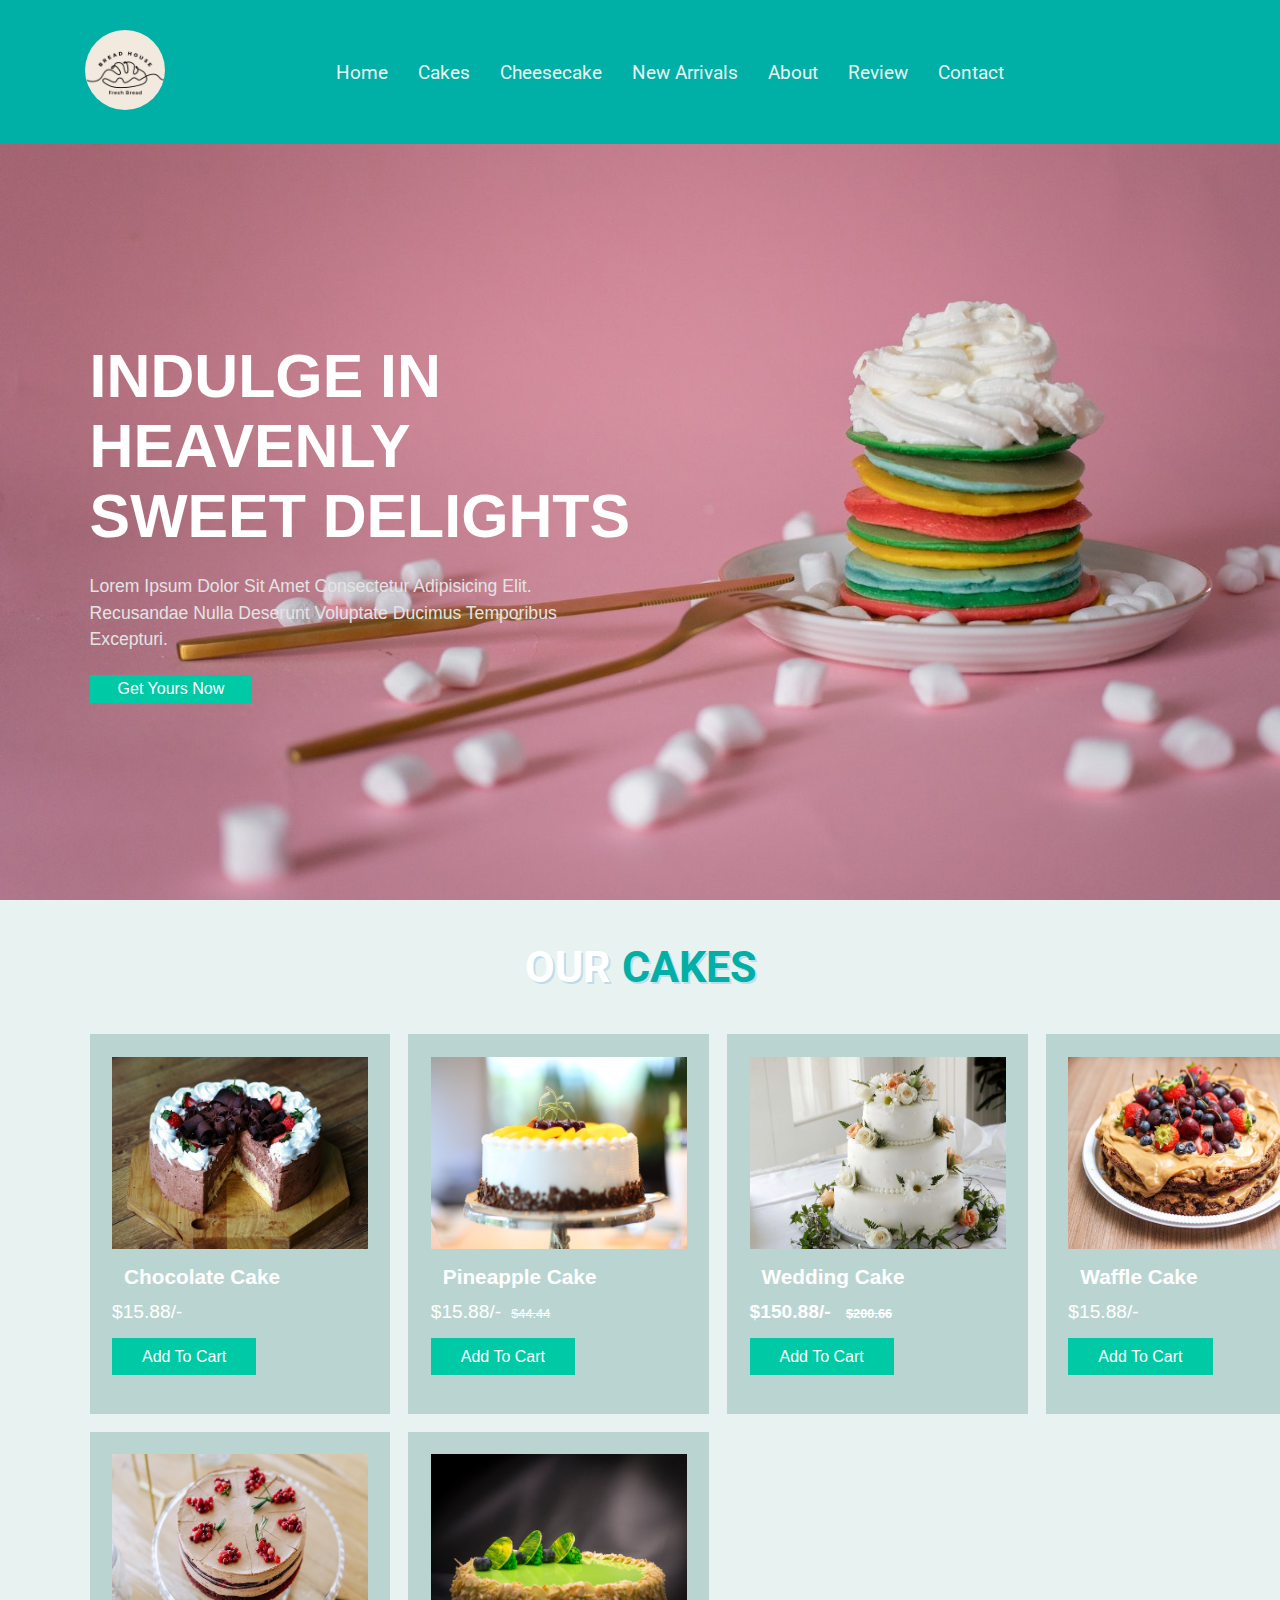
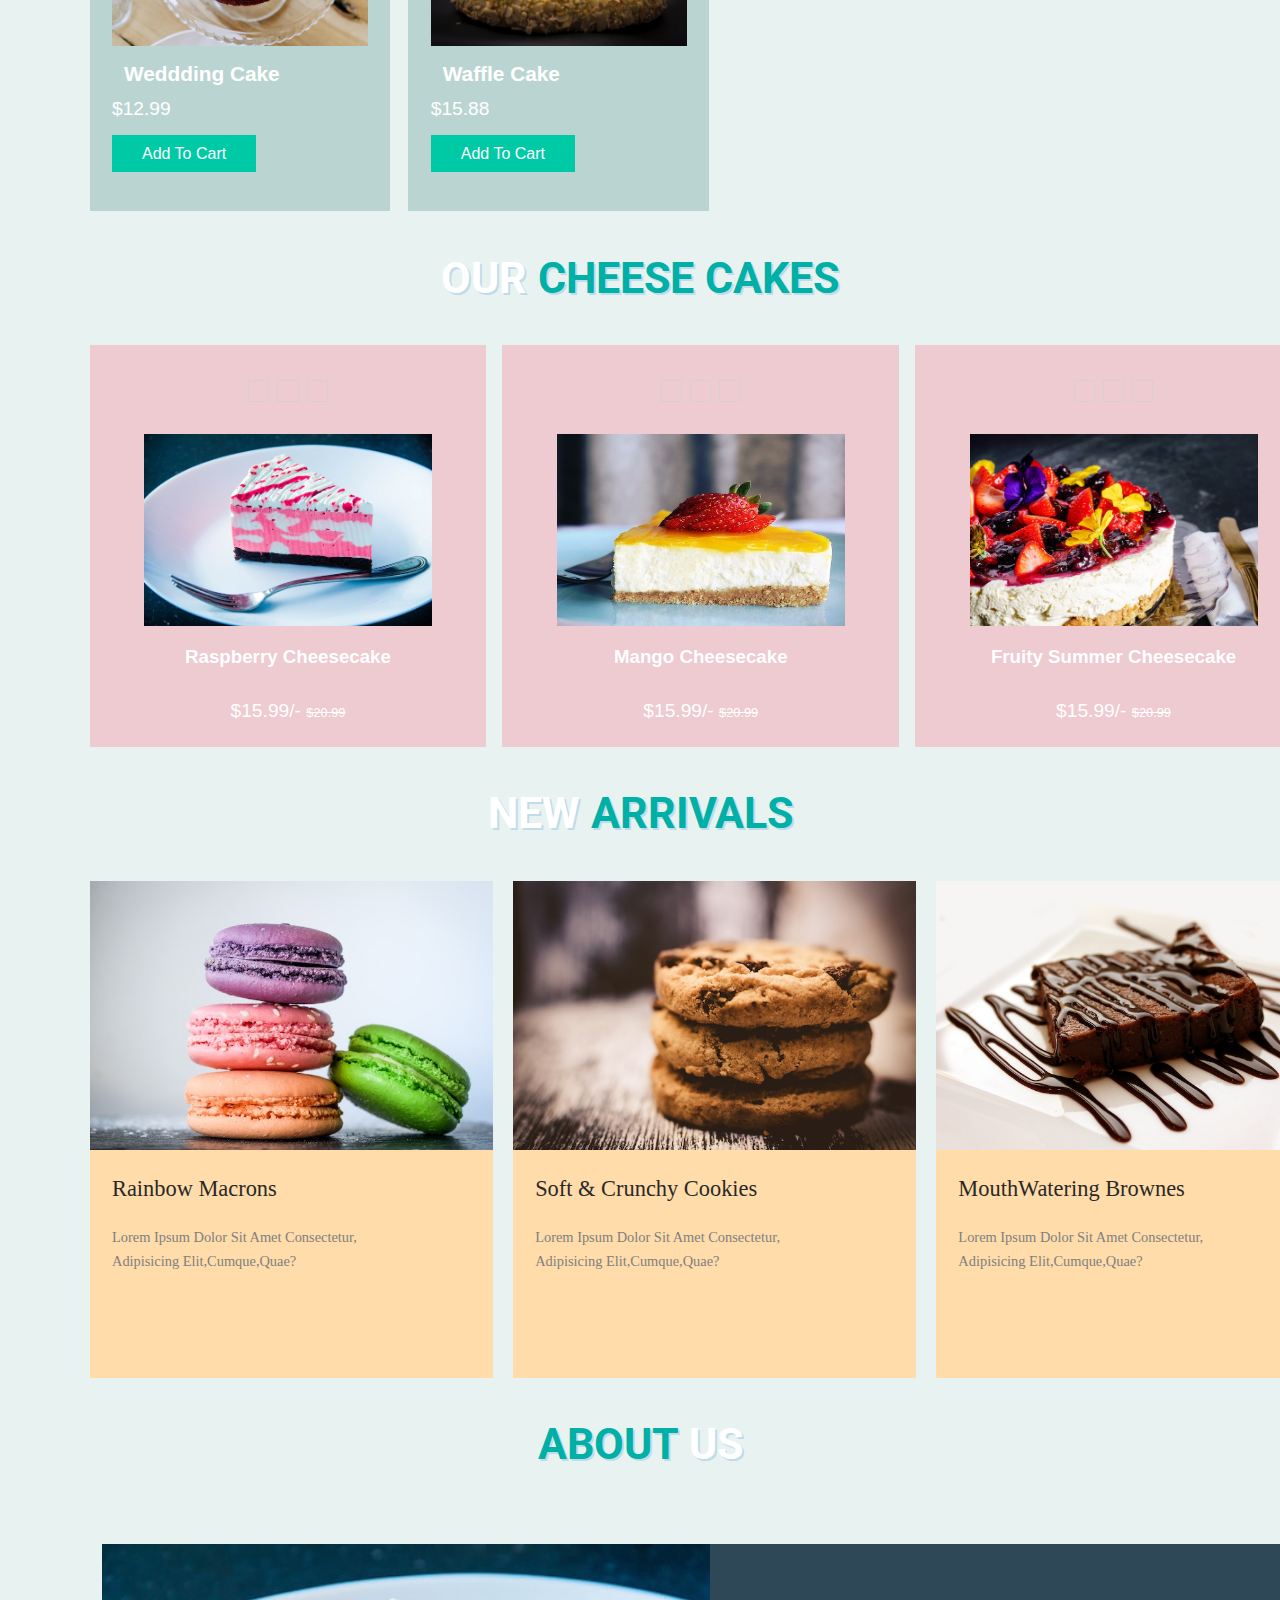
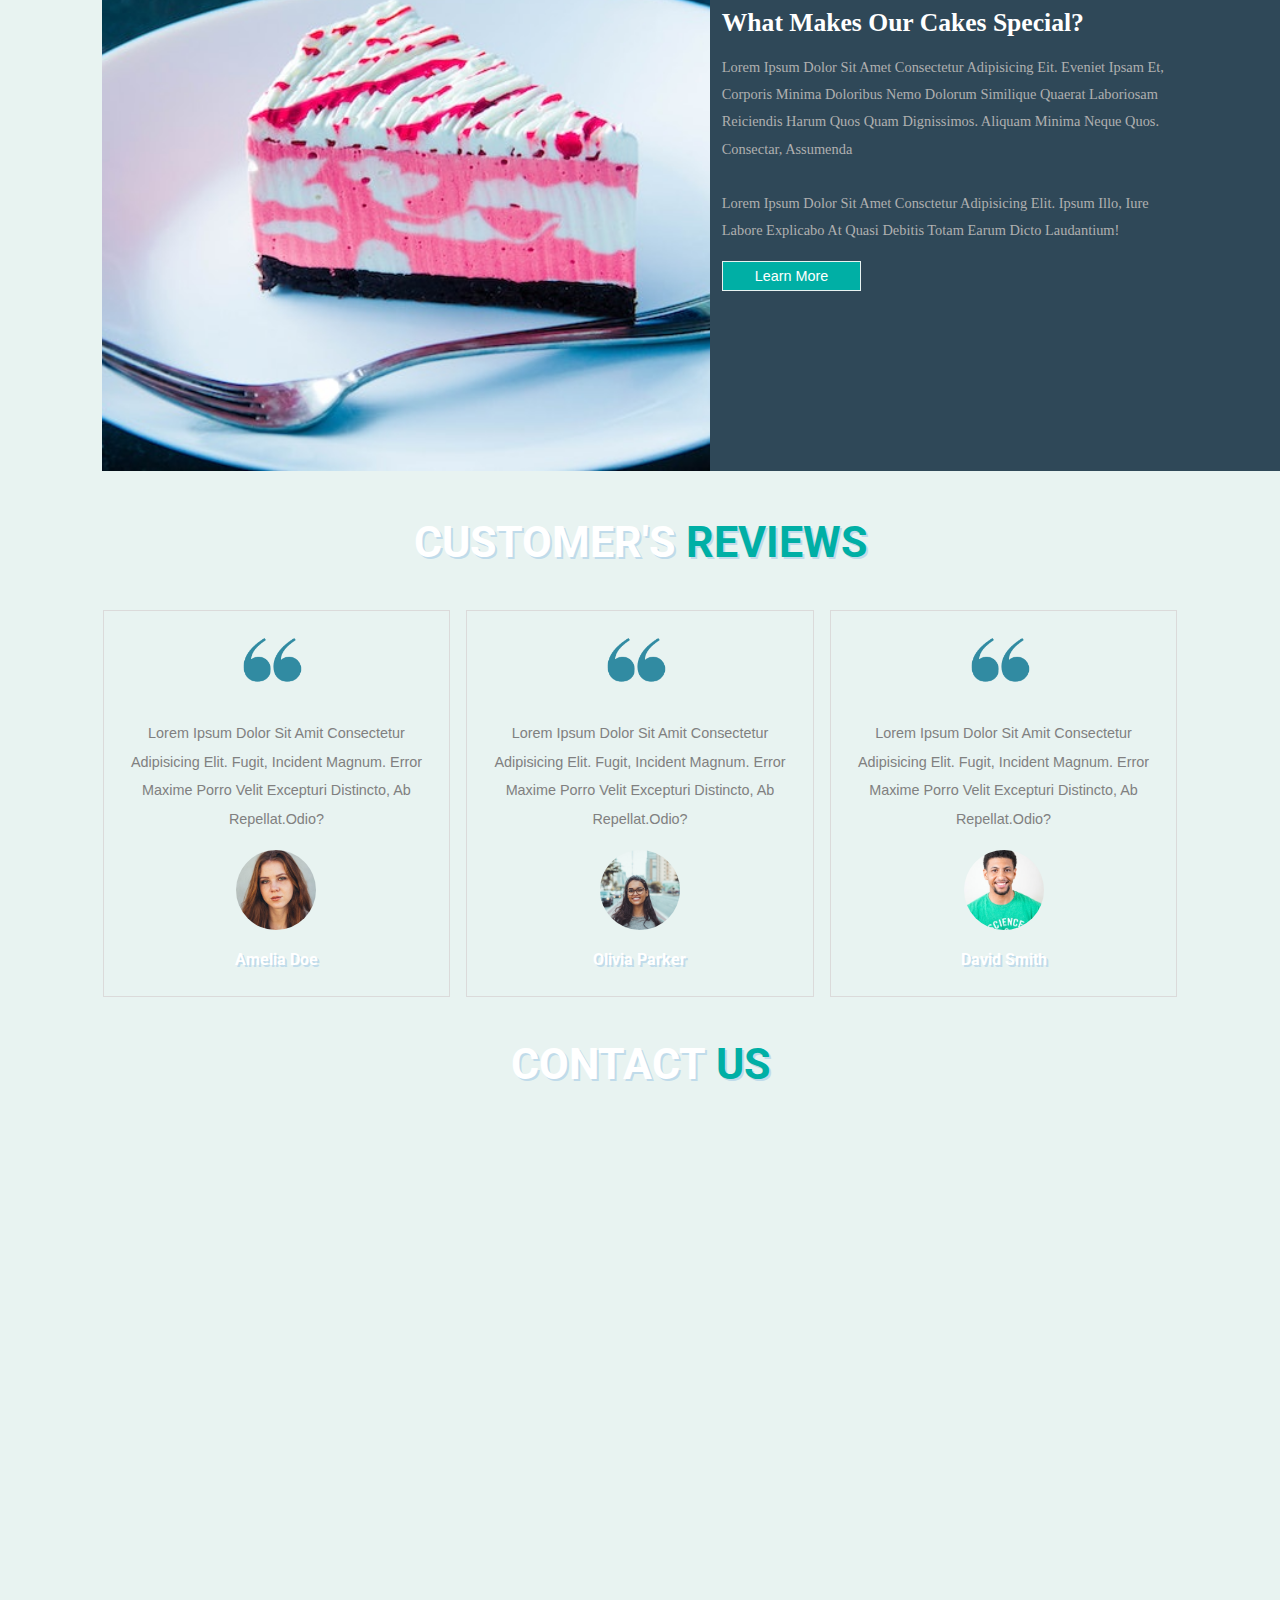
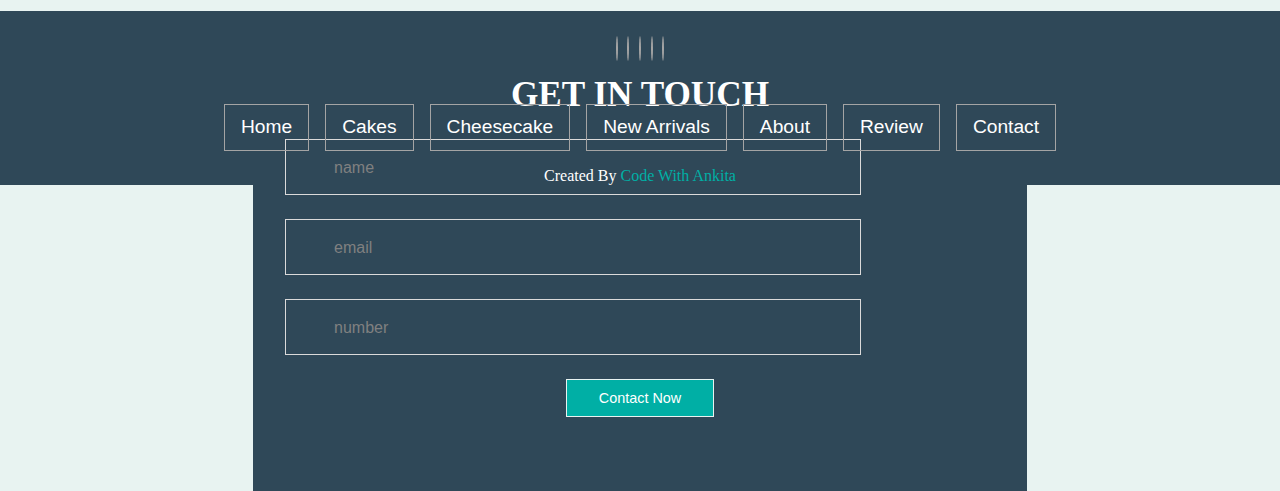
==== Project 06-BAKERY WEBSITE/index.html @ 755000b6 "added" ====
<!DOCTYPE html>
<html lang="en">
<head>
    <meta charset="UTF-8">
    <meta name="viewport" content="width=device-width, initial-scale=1.0">
    <title>Bakery Website</title>
    <link rel="stylesheet" href="./style.css">

    <!-- Font-Awesome -->
    <link rel="stylesheet" href="https://cdnjs.cloudflare.com/ajax/libs/font-awesome/6.5.1/css/all.min.css" integrity="sha512-DTOQO9RWCH3ppGqcWaEA1BIZOC6xxalwEsw9c2QQeAIftl+Vegovlnee1c9QX4TctnWMn13TZye+giMm8e2LwA==" crossorigin="anonymous" referrerpolicy="no-referrer" />
</head>
<body>
    <!-- Header -->
    <header class="header">
        <!-- NavBar -->
        <nav class="navbar">
            <a href="#" class="logo"><img src="./Images/logo.png" alt="brand-logo"></a>
             
            <ul class="navlist">
               <a href="#home"><li>Home</li></a>
               <a href="#cakes"><li>cakes</li></a>
               <a href="#cheesecake"><li>Cheesecake</li></a>
               <a href="#new-arrival"><li>New Arrivals</li></a>
               <a href="#about"><li>about</li></a>
               <a href="#review"><li>review</li></a>
               <a href="#contact"><li>Contact</li></a> 
            </ul>

            <div class="nav-icons">
               <div class="searchicon"><i class="fa-solid fa-magnifying-glass"></i></div>
               <div class="carticon"><i class="fa-solid fa-cart-plus"></i></div>
               <div class="menu"><i class="fa-solid fa-bars"></i></div>
            </div>
             
            <!--Search Form  -->

            <div class="searchinput">
                <input type="text" placeholder="Search here....">
                <label for="text" class="fa-solid fa-magnifying-glass"></label>
            </div>
             
            <!-- Cart items -->
            <div class="cart-items-container">
               <div class="cart-items">
                 <span class="fa-solid fa-xmark"></span>
                 <img src="./Images/cakes/cake1.jpg" alt="">
                 <div class="cake-details"> 
                   <h3>Lime Cake</h3>
                   <div class="price">$14.99/-</div>
                 </div>
                </div>
                 
                <div class="cart-items">
                    <img src="./Images/brownes.jpg" alt="">
                    <div class="cake-details"> 
                     <h3>Brownes</h3>
                     <div class="price">$10.99/-</div>
                    </div>
                    <span class="fa-solid fa-xmark"></span>
                </div>
                
                <div class="cart-items">
                    <img src="./Images/cookies.jpg" alt="">
                    <div class="cake-details"> 
                     <h3>Cookies</h3>
                     <div class="price">$80.99/-</div>
                    </div>
                    <span class="fa-solid fa-xmark"></span>
                </div>
                 
                <div class="cart-items">
                    <img src="./Images/cheesecakes/cheesecake2.jpg" alt="">
                    <div class="cake-details"> 
                     <h3>Cheese Cake</h3>
                     <div class="price">$20.99/-</div>
                    </div>
                    <span class="fa-solid fa-xmark"></span>
                </div>
                <button id="add-cart-btn">Order Now</button>
            </div>
        </nav>
    </header>
    
    <!-- Hero Section -->
    <section class="hero-section" id="home">
      <div class="home-page">
        <h3>INDULGE IN<br>HEAVENLY<br>SWEET DELIGHTS</h3>
        <p>Lorem Ipsum Dolor Sit Amet Consectetur adipisicing elit.<br> Recusandae Nulla Deserunt Voluptate Ducimus Temporibus<br> Excepturi.</p>
        <button class="homepage-btn">Get Yours Now</button>
      </div>
    </section>

     <!-- Cake Section -->
    <section class="cakes-page" id="cakes">
        <h1 class="title">OUR <span>CAKES</span></h1>

        <!-- item one -->
        <div class="first-cakes-row"> 
         <div class="cake-box">
           <img src="./Images/cakes/cake1.jpg" alt="" class="cake-images">
           <h3>Chocolate Cake</h3>
           <div class="price">$15.88/-</div>
           <a href="#" class="addcakebtn">Add To Cart</a>         
          </div>

         <!-- item two -->
         <div class="cake-box">
           <img src="./Images/cakes/cake2.jpg" alt="" class="cake-images">
           <h3>Pineapple Cake</h3>
           <div class="price">$15.88/-<span>$44.44</span></div>
           <a href="#" class="addcakebtn">Add To Cart</a>         
          </div>

         <!-- item three -->
         <div class="cake-box">
           <img src="./Images/cakes/cake3.jpg" alt="" class="cake-images">
           <h3>Wedding Cake</h3>
           <h4 class="price">$150.88/- <span>$200.66</span></h4>
           <a href="#" class="addcakebtn">Add To Cart</a>
         </div>
          
         <!-- item four -->
         <div class="cake-box">
            <img src="./Images/cakes/cake4.jpg" alt="" class="cake-images">
            <h3>Waffle Cake</h3>
            <div class="price">$15.88/-</div>
            <a href="#" class="addcakebtn">Add To Cart</a>
         </div>
        </div>
         
        <!-- item five -->
        <div class="second-cakes-row"> 
         <div class="cake-box">
            <img src="./Images/cakes/cake5.jpg" alt="" class="cake-images">
            <h3>weddding Cake</h3>
            <div class="price">$12.99</div>
            <a href="#" class="addcakebtn">Add To Cart</a>         
          </div>

         <!-- item six -->
         <div class="cake-box">
            <img src="./Images/cakes/cake6.jpg" alt="" class="cake-images">
            <h3>waffle Cake</h3>
            <div class="price">$15.88</div>
            <a href="#" class="addcakebtn">Add To Cart</a>         
          </div>
        </div>
      </section>

     <!-- Cheesecakes -->
     
     <section class="cheesecake-page" id="cheesecake"> 
      <h1 class="title">OUR <span>CHEESE CAKES</span></h1>
         
         <!-- item one -->
         <div class="cheesecake-card">
           
          <!-- item-one -->
          <div class="cake-card">

             <div class="cart-details">
               <div class="cart box"><i class="fa-solid fa-cart-shopping"></i></div>
               <div class="wishlist box"><i class="fa-solid fa-heart"></i></div>
               <div class="like box"><i class="fa-solid fa-eye"></i></div>
             </div>

            <img src="./Images/cheesecakes/cheesecake1.jpg" alt="" class="cheesecake-images">
            <h3>Raspberry Cheesecake</h3>
            <div class="rating"> 
              <i class="fa-solid fa-star"></i>
              <i class="fa-solid fa-star"></i>
              <i class="fa-solid fa-star"></i>
              <i class="fa-solid fa-star"></i>
              <i class="fa-solid fa-star"></i>
              <i class="fa-solid fa-star-half-stroke"></i>
            </div>
            <div class="price">$15.99/- <span>$20.99</span></div>        
          </div>
          
          <!-- item two -->
          <div class="cake-card">

            <div class="cart-details">
              <div class="cart box"><i class="fa-solid fa-cart-shopping"></i></div>
              <div class="wishlist box"><i class="fa-solid fa-heart"></i></div>
              <div class="like box"><i class="fa-solid fa-eye"></i></div>
            </div>

            <img src="./Images/cheesecakes/cheesecake2.jpg" alt="" class="cheesecake-images">
            <h3>Mango Cheesecake</h3>
            <div class="rating">
              <i class="fa-solid fa-star"></i>
              <i class="fa-solid fa-star"></i>
              <i class="fa-solid fa-star"></i>
              <i class="fa-solid fa-star"></i>
              <i class="fa-solid fa-star"></i>
              <i class="fa-solid fa-star-half-stroke"></i>
            </div>
            <div class="price">$15.99/- <span>$20.99</span></div>        
          </div>
             
          <!-- item three -->
          <div class="cake-card">
            
            <div class="cart-details">
              <div class="cart box"><i class="fa-solid fa-cart-shopping"></i></div>
              <div class="wishlist box"><i class="fa-solid fa-heart"></i></div>
              <div class="like box"><i class="fa-solid fa-eye"></i></div>
            </div>
           
            <img src="./Images/cheesecakes/cheesecake4.jpg" alt="" class="cheesecake-images">
            <h3>Fruity Summer Cheesecake</h3>
            <div class="rating">
              <i class="fa-solid fa-star"></i>
              <i class="fa-solid fa-star"></i>
              <i class="fa-solid fa-star"></i>
              <i class="fa-solid fa-star"></i>
              <i class="fa-solid fa-star"></i> 
              <i class="fa-solid fa-star-half-stroke"></i>
            </div>
            <div class="price">$15.99/- <span>$20.99</span></div>        
          </div>
         </div>
     </section>

      <!-- New Arrivals -->
     
      <section class="new-arrival" id="new-arrival"> 
        <h1 class="title">NEW<span> ARRIVALS</span></h1>
                 
           <!-- item one -->
           <div class="arrival-card">
               
            <!-- item-one -->
            <div class="newcake-card">
              <img src="./Images/macroons.jpg" alt="" class="">
              <h3>Rainbow Macrons</h3>
              <p>Lorem Ipsum Dolor Sit Amet Consectetur,<br>Adipisicing Elit,Cumque,Quae?</p>
              <button class="hide">Explore</button>          
            </div>
            
            <!-- item two -->
            <div class="newcake-card">
              <img src="./Images/cookies.jpg" alt="" class="">
              <h3>Soft & Crunchy Cookies</h3>
              <p>Lorem Ipsum Dolor Sit Amet Consectetur,<br>Adipisicing Elit,Cumque,Quae?</p> 
              <button class="hide">Explore</button>      
            </div>

            <!-- item three -->
            <div class="newcake-card">
              <img src="./Images/brownes.jpg" alt="" class="">
              <h3>MouthWatering Brownes</h3>
              <p>Lorem Ipsum Dolor Sit Amet Consectetur,<br>Adipisicing Elit,Cumque,Quae?</p> 
              <button class="hide">Explore</button>         
            </div>
           </div>
       </section>
     
      <!-- About -->
      <section class="aboutus" id="about">
         <h1 class="title"><span>ABOUT</span> US</h1>
         <div class="about-box">
          <div class="left-card"><img src="./Images/cheesecakes/cheesecake1.jpg" alt=""></div>
          <div class="right-card">
          <h3>What Makes Our Cakes Special?</h3>
          <p>Lorem Ipsum Dolor Sit Amet Consectetur Adipisicing Eit. Eveniet Ipsam Et,<br>Corporis Minima Doloribus Nemo Dolorum Similique Quaerat Laboriosam<br>Reiciendis Harum Quos Quam Dignissimos. Aliquam Minima Neque Quos.<br>Consectar, Assumenda<br><br>
          lorem Ipsum Dolor Sit Amet Consctetur Adipisicing Elit. Ipsum Illo, Iure<br> Labore Explicabo At Quasi Debitis Totam Earum Dicto Laudantium!</p>
          <button>Learn More</button>
         </div>
         </div>
      </section>
      
      <!--Review -->
      <section class="review" id="review">
        <h1 class="title">CUSTOMER'S<span> REVIEWS</span></h1>

        <div class="reviewcards"> 
         <div class="reviews-box">
           <div>
            <img src="./Images/quote.png" alt="" class="logo">
           </div>
           <p>Lorem Ipsum Dolor Sit Amit Consectetur<br>Adipisicing Elit. Fugit, Incident Magnum. Error <br>Maxime Porro Velit Excepturi Distincto, Ab<br>Repellat.Odio?</p>
           <div>
            <img src="./Images/woman1.jpg" alt="" class="customer-image">
           </div>
           <h3 class= "title-name">Amelia Doe</h3>
           <div class="reviews">
              <i class="fa-solid fa-star"></i>
              <i class="fa-solid fa-star"></i>
              <i class="fa-solid fa-star"></i>
              <i class="fa-solid fa-star"></i>
              <i class="fa-solid fa-star"></i> 
              <i class="fa-solid fa-star-half-stroke"></i>
           </div>
         </div>

         <div class="reviews-box">
          <div>
           <img src="./Images/quote.png" alt="" class="logo">
          </div>
          <p>Lorem Ipsum Dolor Sit Amit Consectetur<br>Adipisicing Elit. Fugit, Incident Magnum. Error <br>Maxime Porro Velit Excepturi Distincto, Ab<br>Repellat.Odio?</p>
          <div>
           <img src="./Images/woman2.jpg" alt="" class="customer-image">
          </div>
          <h3 class= "title-name">Olivia Parker</h3>
          <div class="reviews">
             <i class="fa-solid fa-star"></i>
             <i class="fa-solid fa-star"></i>
             <i class="fa-solid fa-star"></i>
             <i class="fa-solid fa-star"></i>
             <i class="fa-solid fa-star"></i> 
             <i class="fa-solid fa-star-half-stroke"></i>
          </div>
        </div>

        <div class="reviews-box">
          <div>
           <img src="./Images/quote.png" alt="" class="logo">
          </div>
          <p>Lorem Ipsum Dolor Sit Amit Consectetur<br>Adipisicing Elit. Fugit, Incident Magnum. Error <br>Maxime Porro Velit Excepturi Distincto, Ab<br>Repellat.Odio?</p>
          <div>
           <img src="./Images/man.jpg" alt="" class="customer-image">
          </div>
          <h3 class= "title-name">David Smith</h3>
          <div class="reviews">
             <i class="fa-solid fa-star"></i>
             <i class="fa-solid fa-star"></i>
             <i class="fa-solid fa-star"></i>
             <i class="fa-solid fa-star"></i>
             <i class="fa-solid fa-star"></i> 
             <i class="fa-solid fa-star-half-stroke"></i>
          </div>
         </div>
        </div>
      </section>
        
      <!-- Contact -->
      <section class="contact-us" id="contact">
        <h1 class="title">CONTACT<span> US</span></h1>
        <div class="contact-details">
          <iframe src="https://www.google.com/maps/embed?pb=!1m18!1m12!1m3!1d2484.13297727474!2d-0.14872680000002497!3d51.4924272!2m3!1f0!2f0!3f0!3m2!1i1024!2i768!4f13.1!3m3!1m2!1s0x48760518ea521aaf%3A0xec75236f8302e079!2sVictoria%20Station%2C%20London%20SW1W%209RH%2C%20UK!5e0!3m2!1sen!2sin!4v1711556331061!5m2!1sen!2sin" loading="lazy" referrerpolicy="no-referrer-when-downgrade"></iframe>
           <form action="">
            <h2>GET IN TOUCH</h2>
            <div class="input-box">
              <span class="fa-regular fa-id-badge"></span>
              <input type="text" placeholder="name" class="name">
            </div>
             
            <div class="input-box">
              <span class="fa-solid fa-envelope"></span>
              <input type="email" placeholder="email" class="email">            
            </div>

            <div class="input-box">
              <span class="fa-solid fa-phone-flip"></span>
              <input type="number" placeholder="number" class="number">
            </div>
            <button class="form-btn">Contact Now</button>
           </form>   
           
        </div>
      </section>

       <!-- FOOTER -->
        <footer class="footer">
           <div class="icon-list">
            <a href="#" class="fa-brands fa-facebook-f"></a>
            <a href="#" class="fa-brands fa-twitter"></a>
            <a href="#" class="fa-brands fa-instagram"></a>
            <a href="#" class="fa-brands fa-linkedin"></a>
            <a href="#" class="fa-brands fa-pinterest"></a>
           </div>

           <div class="footer-list">
              <a href="#">Home</a>
              <a href="#">Cakes</a>
              <a href="#">Cheesecake</a>
              <a href="#">New Arrivals</a>
              <a href="#">About</a>
              <a href="#">Review</a>
              <a href="#">Contact</a>
           </div>
           <div class="credits">
             <p>created by <span>  code with ankita</span></p>
           </div>
          </footer>
      
    <script src="./script.js"></script>
</body>
</html>
---- Project 06-BAKERY WEBSITE/style.css ----
@import url('https://fonts.googleapis.com/css2?family=Inter&family=Noto+Sans:ital,wght@0,100..900;1,100..900&family=Nunito&family=PT+Serif:wght@700&family=Roboto:ital,wght@0,100;0,300;0,400;0,500;0,700;0,900;1,100;1,300;1,400;1,500;1,700;1,900&display=swap');

:root{ 
   --main-bg-color:#e8f3f1;
   --nav-color:#00afa5;
   --secondary-color:#00c9a5; 
   --black:#2f4858;
   --primary-text-color:#ffffff;
   --card-color:#c0dbea;
}

*{ 
    margin: 0;
    padding: 0;
    box-sizing:border-box;
    text-transform: capitalize;
    transition:all .5s ease;
}

body{ 
    /* height:100vh;
    width:100%; */
    overflow-x:hidden;
    background-color: var(--main-bg-color);
}

.header{ 
    position: fixed;
    top:0;
    right:0;
    left:0;
    width:100%;
    background-color:var(--nav-color);
}

.navbar{ 
    display: flex;
    justify-content:space-around;
    align-items:center;
    height:16vh;
}

.navbar a img{ 
    height:5rem;
    border-radius:50%;
}

.navlist{
    display: flex;
    gap:30px;
    font-family: "Roboto", sans-serif;
    font-weight:400;
    font-style: normal;
    font-size:1.2em;
}

.navlist a li{ 
    list-style-type:none;
    color:var(--main-bg-color);
}

.navlist a{ 
    text-decoration: none;
    border:none;
    outline: none;
}

.navlist a li:hover{ 
    color:var(--black);
    border-top: 0.1rem solid var(--black);
    border-bottom: 0.1rem solid var(--black);
}

.header .nav-icons{ 
    display:flex;
    gap:20px;
}

.header .nav-icons div{ 
    font-size:22px;
    color:var(--primary-text-color);
}

.header .nav-icons div:hover{ 
    color:var(--black);
    cursor: pointer;
}

.header .nav-icons .menu{ 
    display:none;
}  

.header .searchinput{ 
    position:absolute;
    top:10rem;
    right:-100%;
    display:flex;
    align-items:center;
    width:22rem;  
    height:2rem;
}

.header .searchinput.active {
    right:8.5%; 
}

.header .searchinput  input{ 
    width:100%;
    height:100%;
    border:none;
    outline:none;
    /* padding:1.5rem; */
    padding:23px 30px;
    border-radius:2rem;
    background-color:var(--primary-text-color);
}

::placeholder{ 
    color:#000000;
    font-size:1rem;
    font-weight: 400;
}

.header .searchinput  label{ 
   position:relative; 
   right:25px;
   font-size:18px;
}

.header .searchinput  label:hover{ 
   color:var(--nav-color);
}

/* Cart Items */

.header .cart-items-container{ 
   position:absolute;
   top:100%;
   right:-100%;
   background-color:var(--primary-text-color);  
   width:22rem;
   height:85vh;
   padding:.8rem;
}

.header .cart-items-container.show{ 
    right:0%;
}

.header .cart-items{
    display: flex;
    gap:15px;
    margin:1rem 0;
    align-items: center;
    position: relative;
}

.header .cart-items img{ 
    width:70px;
    height:68px;
}

.header .cart-items .cake-details{ 
   font-size:1rem; 
   font-family: "Roboto", sans-serif;
   font-weight:300;
   font-style: normal;
   color: var(--black);
}

.header .cart-items .cake-details .price{ 
    color:var(--secondary-color);
    font-weight:500; 
}

.header .cart-items-container .cart-items span{
    position: absolute;
    top:12%;
    right:4%;
    font-size:1.3rem;
    color:var(--black);
}

.header .cart-items-container .cart-items span:hover{ 
    color:#ff0000;
    cursor:pointer;
}

.header .cart-items-container button{ 
    padding:8px 7.7rem;
    font-size:1rem;
    color:var(--primary-text-color);
    background-color: var(--secondary-color);
    border:none;
    margin-top:20px;
}

.header .cart-items-container button:hover{ 
    background-color:var(--black);
    color:var(--secondary-color);
    border:1px solid var(--secondary-color);
    cursor: pointer;
    letter-spacing:0.2em;
    padding:8px 6.7rem;
}

.title{ 
    font-size: 2.7em;
    font-family: "Roboto", sans-serif;
    font-weight:bolder;
    font-style: normal;
    color: var(--primary-text-color);
    text-shadow: 2px 2px 0 var(--card-color);  
    text-align: center;
    padding:2.6rem 0;   
}

/* Hero Section*/

.hero-section{ 
    display: flex;
    align-items: center;
    margin-top: 16vh;
    min-height:84vh;
    background-image: url(./Images/background3.jpg);
    background-size: cover;
    background-repeat: no-repeat;
    background-position:right;
}

.hero-section .home-page{ 
    padding:0 7%;
}

.hero-section .home-page h3{ 
    font-family:Verdana, Geneva, Tahoma, sans-serif;
    color:var(--primary-text-color);
    font-size:3.8em;
}

.hero-section .home-page p{ 
    font-family:Verdana, Geneva, Tahoma, sans-serif;
    font-weight: lighter;
    color:#e4e3e3;
    font-size:1.1em;
    line-height:1.5em;
    padding:1.4rem 0;
}

.hero-section .homepage-btn{ 
   padding:5px 28px;
   border:none;
   outline:none;
   background-color:var(--secondary-color);
   color:var(--primary-text-color);
   font-size:1em;
}

.hero-section .homepage-btn:hover{ 
    background-color:var(--main-bg-color);
    color:var(--secondary-color);
    border:1px solid var(--secondary-color);
    cursor: pointer;
    letter-spacing:0.2em;
} 

/* Cakes Page */

.cakes-page span{ 
    color:var(--nav-color);
    -webkit-text-stroke-color:var(--nav-color);
}

.cakes-page .first-cakes-row{ 
    display: flex;
    gap:18px;
    padding:0 7%;
}

.cakes-page .first-cakes-row .cake-box{ 
    background-color:#bad5d1;
    font-family:"Poppins", sans-serif;
    font-weight:400;
    font-style: normal;
    color: var(--primary-text-color);
    padding:1.4rem 1.4rem 3rem 1.4rem;
    transform-origin:top center;
} 

.cakes-page .first-cakes-row .cake-box:hover{ 
    background-color: var(--black);
    transform:scaleY(1.1);
}

.cakes-page .first-cakes-row .cake-box:hover *:not(a) { 
    color: var(--secondary-color);
}

.cakes-page .second-cakes-row .cake-box:hover *:not(a) { 
    color: var(--secondary-color);
}

.cakes-page .first-cakes-row .cake-box img{ 
    width: 16rem;
    height:12rem;
}

.first-cakes-row .cake-box h3{ 
    margin: 12px;
    font-size:1.3rem;
    color: var(--primary-text-color);
    font-family: Verdana, Geneva, Tahoma, sans-serif;
}

.first-cakes-row .cake-box a{ 
  text-decoration: none;
}

.second-cakes-row .cake-box a{ 
    text-decoration: none;
}
  
.cakes-page .first-cakes-row .cake-box .price span{ 
    font-size:0.8rem;
    text-decoration: line-through;
    color:var(--primary-text-color);
    margin-left:10px;
} 

.second-cakes-row .cake-box h3{ 
    margin: 12px;
    font-size:1.3rem;
    color: var(--primary-text-color);
    font-family: Verdana, Geneva, Tahoma, sans-serif;
}

.price{ 
    font-size:1.2rem;
    color: var(--primary-text-color);
    padding-bottom:25px;
}

.addcakebtn{ 
    margin-top:15px;
    font-size:1rem;
    color:var(--primary-text-color);
    background-color: var(--secondary-color);
    border:none;
    padding:10px 30px;
} 

.addcakebtn:hover{ 
    cursor: pointer;
    background-color:var(--main-bg-color);
    color:var(--secondary-color);
    letter-spacing:0.1em;
}

.cakes-page .second-cakes-row{ 
    display: flex;
    gap:18px;
    padding:0 7%;
}

.cakes-page .second-cakes-row .cake-box { 
    margin-top:18px;
    background-color:#bad5d1;
    font-family:"Poppins", sans-serif;
    font-weight:400;
    font-style: normal;
    color: var(--primary-text-color);
    padding:1.4rem 1.4rem 3rem 1.4rem;
    transform-origin:top center;
}

.cakes-page .second-cakes-row .cake-box:hover{ 
    background-color: var(--black);
    transform:scaleY(1.1);
}

.cakes-page .second-cakes-row .cake-box img{ 
    width: 16rem;
    height:12rem;
}

/* Cheesecake Page */

.cheesecake-page{ 
    text-align:center;
    font-family: Verdana, Geneva, Tahoma, sans-serif;
    padding:0 7%;
}

.cheesecake-page span{ 
    color:var(--nav-color);
    -webkit-text-stroke-color:var(--nav-color);
}

.cheesecake-card{ 
    display: flex;
    gap:1rem;
}

.cheesecake-card 
.cake-card{ 
    background-color:#eecad1;
    padding:0.2rem 3.4rem 0;
}

.cheesecake-card 
.cake-card:hover{ 
   box-shadow:0 0 5px 2px #d0cfcf;
   cursor: pointer;
}

.cheesecake-card 
.cake-card .cart-details{ 
   display: flex;
   justify-content:center;
   gap:0.5rem;
   padding:2rem;
}

.cheesecake-card 
.cake-card .cart-details i{ 
   font-size:1.2rem;
   color:var(--primary-text-color);
}

.cheesecake-card 
.cake-card .cart-details .box{ 
    border: 1px solid #d8cfcf;
    padding: 0.6rem;
}

.cheesecake-card 
.cake-card .cart-details .box:hover{ 
    background-color:var(--nav-color);
    border:0 0 10px rgba(0, 0, 0, 0.5);
    box-shadow: 0 0 5px 1px var(--black);
    cursor: pointer;
}

.cheesecake-card 
.cake-card img{ 
   width:18rem;
   height:12rem;
}

.cheesecake-card 
.cake-card h3{ 
    color:var(--primary-text-color);
    padding:1rem;
}
 
.cheesecake-card 
.cake-card .rating{ 
   color:var(--secondary-color);
   padding-bottom:1rem;
}

.cheesecake-card 
.cake-card .price span{ 
   font-size:0.8rem;
   color:#ffffff;  
   text-decoration: line-through;
}

/* New Arrivals */

.new-arrival{ 
    width: 100%;
}

.new-arrival span{ 
    color:var(--nav-color);
    -webkit-text-stroke-color:var(--nav-color);
}

.new-arrival .arrival-card{ 
    display: flex;
    padding:0 7%;
    gap:20px;
}

.new-arrival .arrival-card img{ 
    width:25.2rem;
    object-fit: contain;
}

.new-arrival .arrival-card .newcake-card{ 
    background-color:#ffdca9;
    padding:0 0 4rem 0;
}

.new-arrival .arrival-card .newcake-card h3{ 
   margin: 1.4rem;
   font-size: 1.4rem;
   font-weight: 100;
   color: #292828;
}

.new-arrival .arrival-card .newcake-card p{ 
    margin: 1.4rem;
    font-size:0.9rem;
    font-weight: 100;
    color: #808080;
    line-height:1.5rem;
}

.new-arrival .arrival-card .newcake-card:hover p{ 
   color: var(--black);
}

.new-arrival .arrival-card .newcake-card button{ 
   transform: scale(0);
}

.new-arrival .arrival-card .newcake-card:hover button{ 
    transform: scale(1);
    margin:0 1.5rem;
    font-size:0.9rem;
    font-weight: 100;
    padding:0.2rem 2rem;
    background-color:var(--nav-color);
    color:var(--primary-text-color);
    border:1px solid var(--main-bg-color);
}

/* About Us */

.aboutus{ 
    width: 100%;
}

.aboutus span{ 
    color:var(--nav-color);
    -webkit-text-stroke-color:var(--nav-color);
}

.about-box{ 
    margin-top:2rem;
    display:flex; 
    margin-left:8%;
}

.left-card img{ 
   width:100%;
   object-fit: cover;
   height:58.6vh;
}

.right-card{ 
   background-color: var(--black);
   height:58.6vh;
   width:82vh;
   padding-left:1%;
}

.right-card h3{ 
    color:var(--primary-text-color);
    padding-top:4rem;
    font-size:1.6rem;
}

.right-card p{ 
    color:#b0b0b0;
    padding-top:1rem;
    font-size:0.9rem;
    line-height:1.7rem;
}

.right-card button{ 
    margin-top:1rem;
    font-size:0.9rem;
    padding:0.4rem 2rem;
    background-color:var(--nav-color);
    color:var(--primary-text-color);
    border:1px solid var(--main-bg-color);
}

.right-card button:hover{ 
    letter-spacing:0.2rem;
}

/* Review */

.review{ 
    /* width: 100%; */
    font-family: Verdana, Geneva, Tahoma, sans-serif;
}

.review span{ 
    color:var(--nav-color);
    -webkit-text-stroke-color:var(--nav-color);
}

.reviewcards{ 
    display:flex;
    gap:1rem;
    justify-content: center;
}

.reviews-box{ 
    padding:1.7rem;
    background-color:transparent;
    border:1px solid rgb(219, 218, 218);
    text-align: center;
}

.reviews-box .logo{ 
    width:5rem;
}

.reviews-box p{ 
    font-size:0.9rem;
    line-height:1.8rem;
    color:grey;
    margin: 2rem 0 1rem 0;
}

.reviews-box .customer-image{ 
    width:5rem;
    height:5rem;
    object-fit: cover;
    border-radius:50%;
    margin-bottom:1rem;
}

.reviews-box:hover .customer-image{ 
    transform: scale(1.1);
}

.reviews-box h3{ 
    font-size:1rem;
    font-family: "Roboto", sans-serif;
    font-weight:bolder;
    font-style: normal;
    color: var(--primary-text-color);
    text-shadow: 2px 2px 0 var(--card-color); 
}

.reviews-box .reviews{ 
   color: var(--secondary-color);
} 

.reviewcards p:hover{ 
    color: #000000;
}

/*Contact*/

.contact-us{ 
    width: 100%;
    /* padding-bottom:1.5rem; */
}

.contact-us span{ 
    color:var(--nav-color);
    -webkit-text-stroke-color:var(--nav-color);
}

.contact-details{ 
  display: flex;
  justify-content: center;
  flex-wrap: wrap;
  height:30rem;
  /* margin:2rem 0; */
}

.contact-details iframe{
    height:100%;
    width:82vh;
    border:none;
    object-fit: cover;
}

.contact-details form{ 
    background-color: var(--black);
    height:100%;
    width:86vh;
    text-align: center;
    padding: 3rem 2rem;
}

.contact-details form h2{ 
    color: #ffffff;
    margin:1rem 0; 
    font-size:2.2rem;
}

.contact-details form .input-box{ 
   display: flex; 
   align-items: center;
   border:1px solid rgb(219, 218, 218);
   outline:none;
   width:36rem;  
   margin:1.5rem 0; 
}

.contact-details form .input-box span{ 
    color:var(--primary-text-color);
    font-size:1.5rem;
    padding-left:1rem;
}

.contact-details form input::placeholder{ 
    color:grey;
}

.contact-details form input{ 
    background-color: transparent;
    color: #ffffff;
    outline: none;
    border:none;
    text-transform:none;
    width:100%;
    padding:1rem 2rem;
    font-size:1.2rem;
}

.form-btn{  
    font-size:0.9rem;
    font-weight: 100;
    padding:0.6rem 2rem;
    background-color:var(--nav-color);
    color:var(--primary-text-color);
    border:1px solid var(--main-bg-color);
    cursor: pointer;
}

.form-btn:hover{ 
    background-color:var(--primary-text-color);
    color:var(--nav-color);
    letter-spacing:0.2rem;
}


/* Footer */

footer{ 
   text-align: center;
   background-color: var(--black);
}

.footer .icon-list{ 
    padding:1rem 0;
}

.footer .icon-list a{ 
   color:#ffffff;
   border:1px solid #a4a4a4;
   border-radius:50%;
   width:2.8rem;
   height:2.8rem;
   line-height:2.8rem;
   text-decoration: none;
   font-size:1.3rem;
   margin:0.3rem;
}

.footer .icon-list a:hover{
   background-color:var(--nav-color);
}

.footer-list{ 
    padding:1rem 0;
    display: flex;
    justify-content: center; 
    gap:1rem;
}

.footer-list a{ 
   text-decoration: none;
   color:var(--primary-text-color);
   border:1px solid #a4a4a4;
   font:1.2rem Verdana, Geneva, Tahoma, sans-serif;
   padding:0.7rem 1rem;
}

.footer-list a:hover{
    background-color: var(--nav-color);
    color:var(--primary-text-color);
}

.footer .credits{ 
 color:var(--primary-text-color);

}

.footer .credits span{ 
    color:var(--nav-color);
    -webkit-text-stroke-color:var(--nav-color);
}
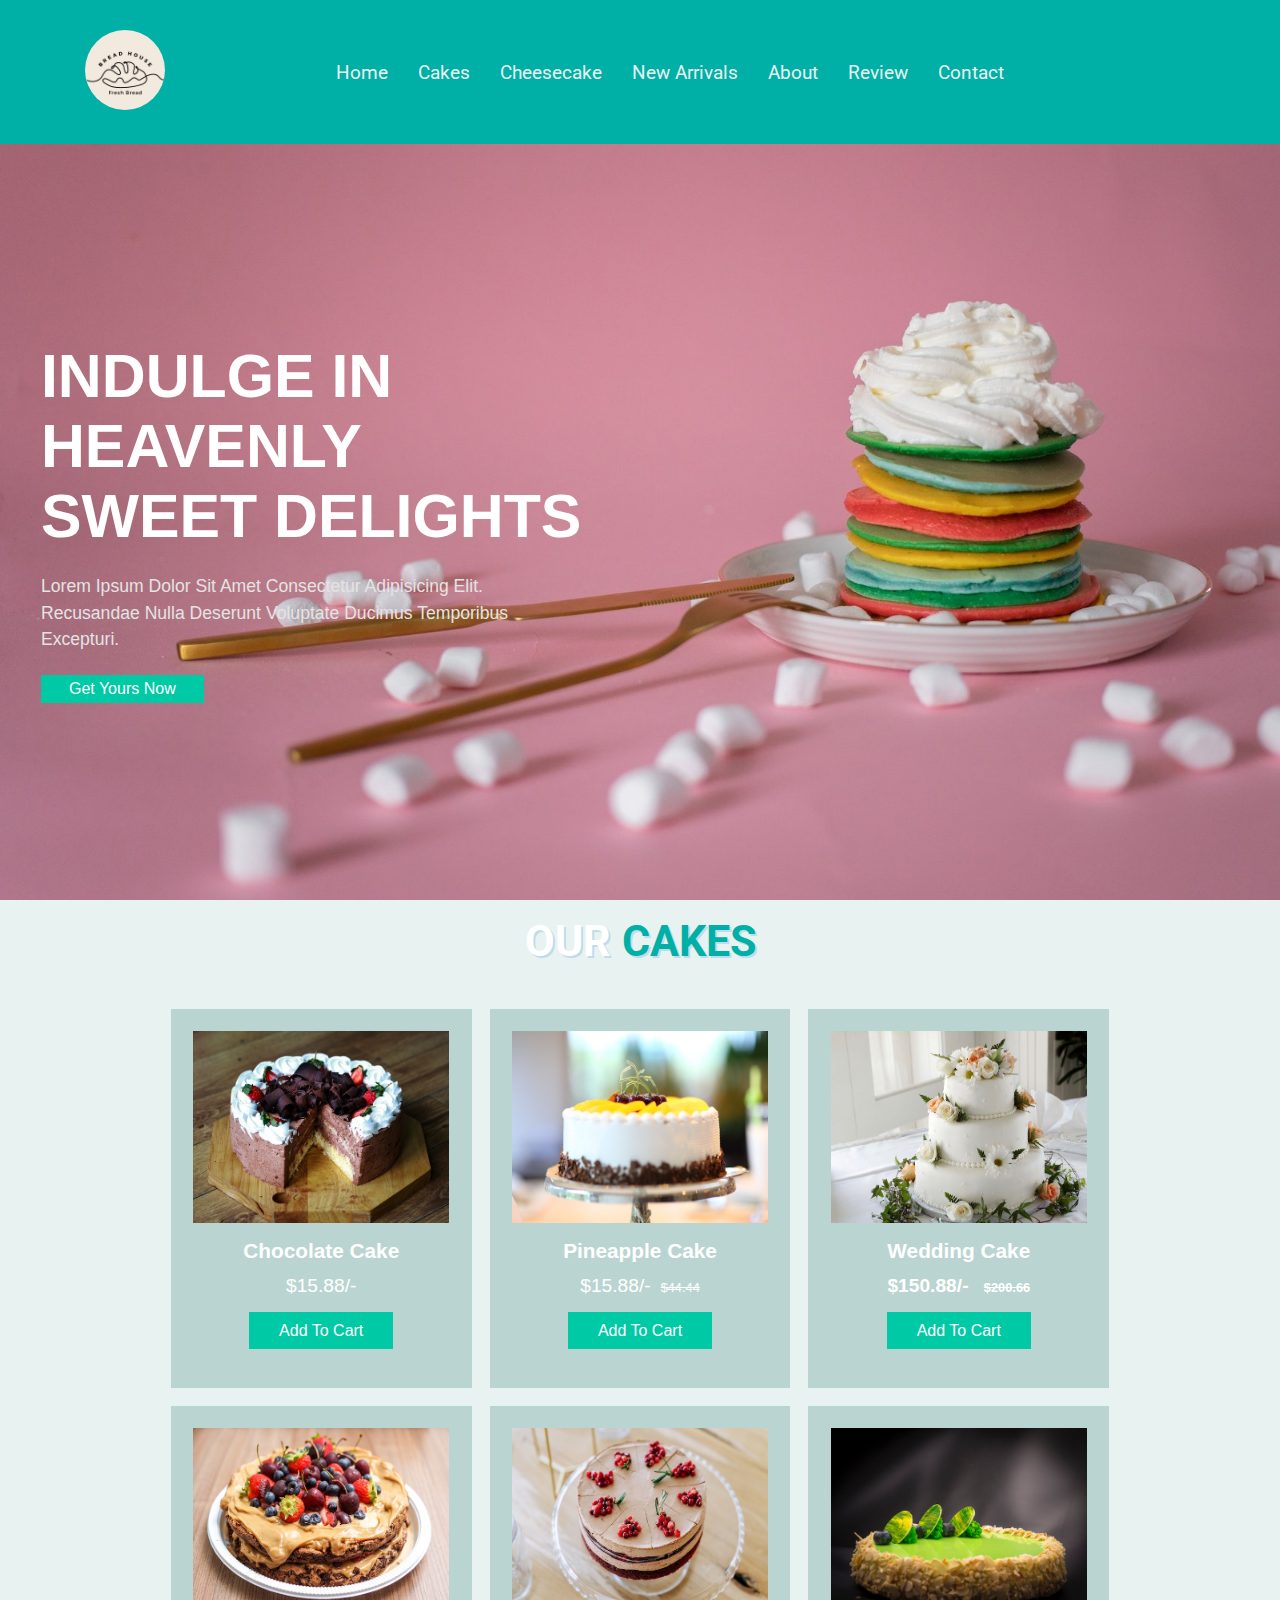
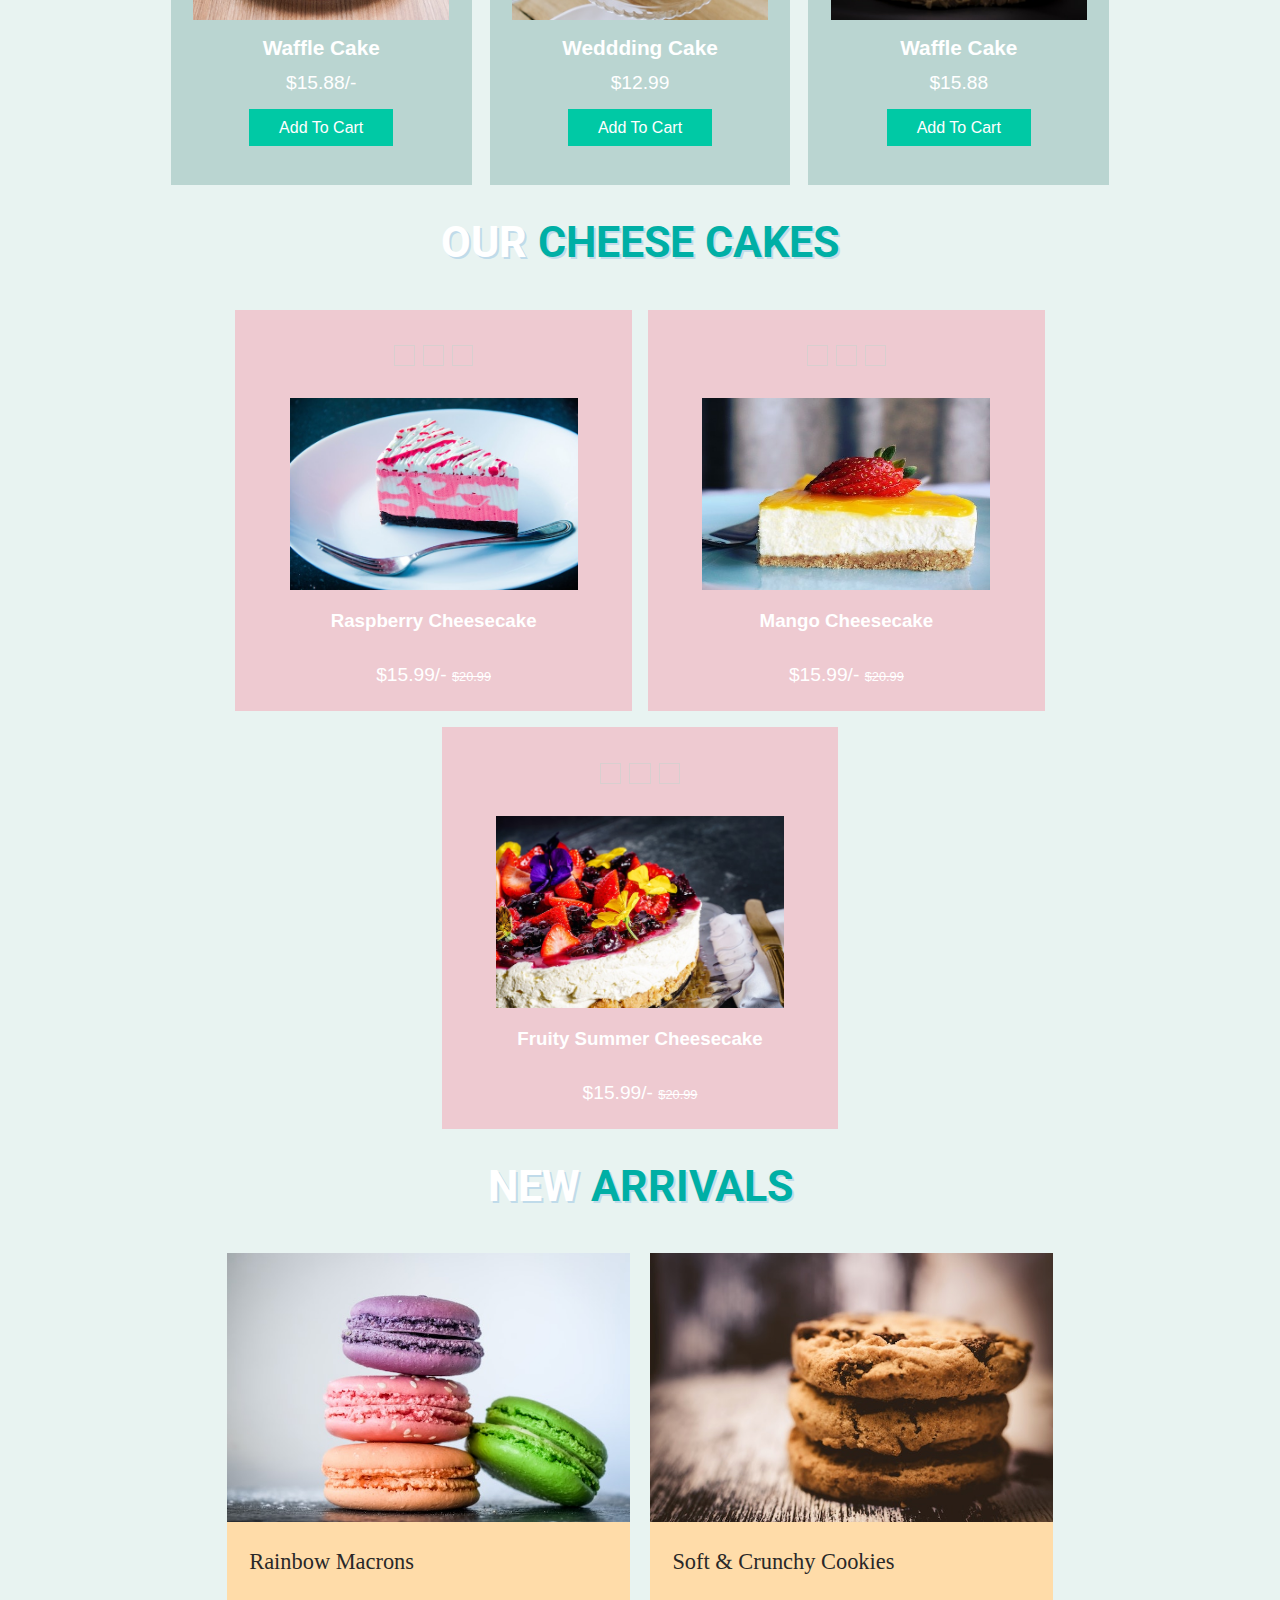
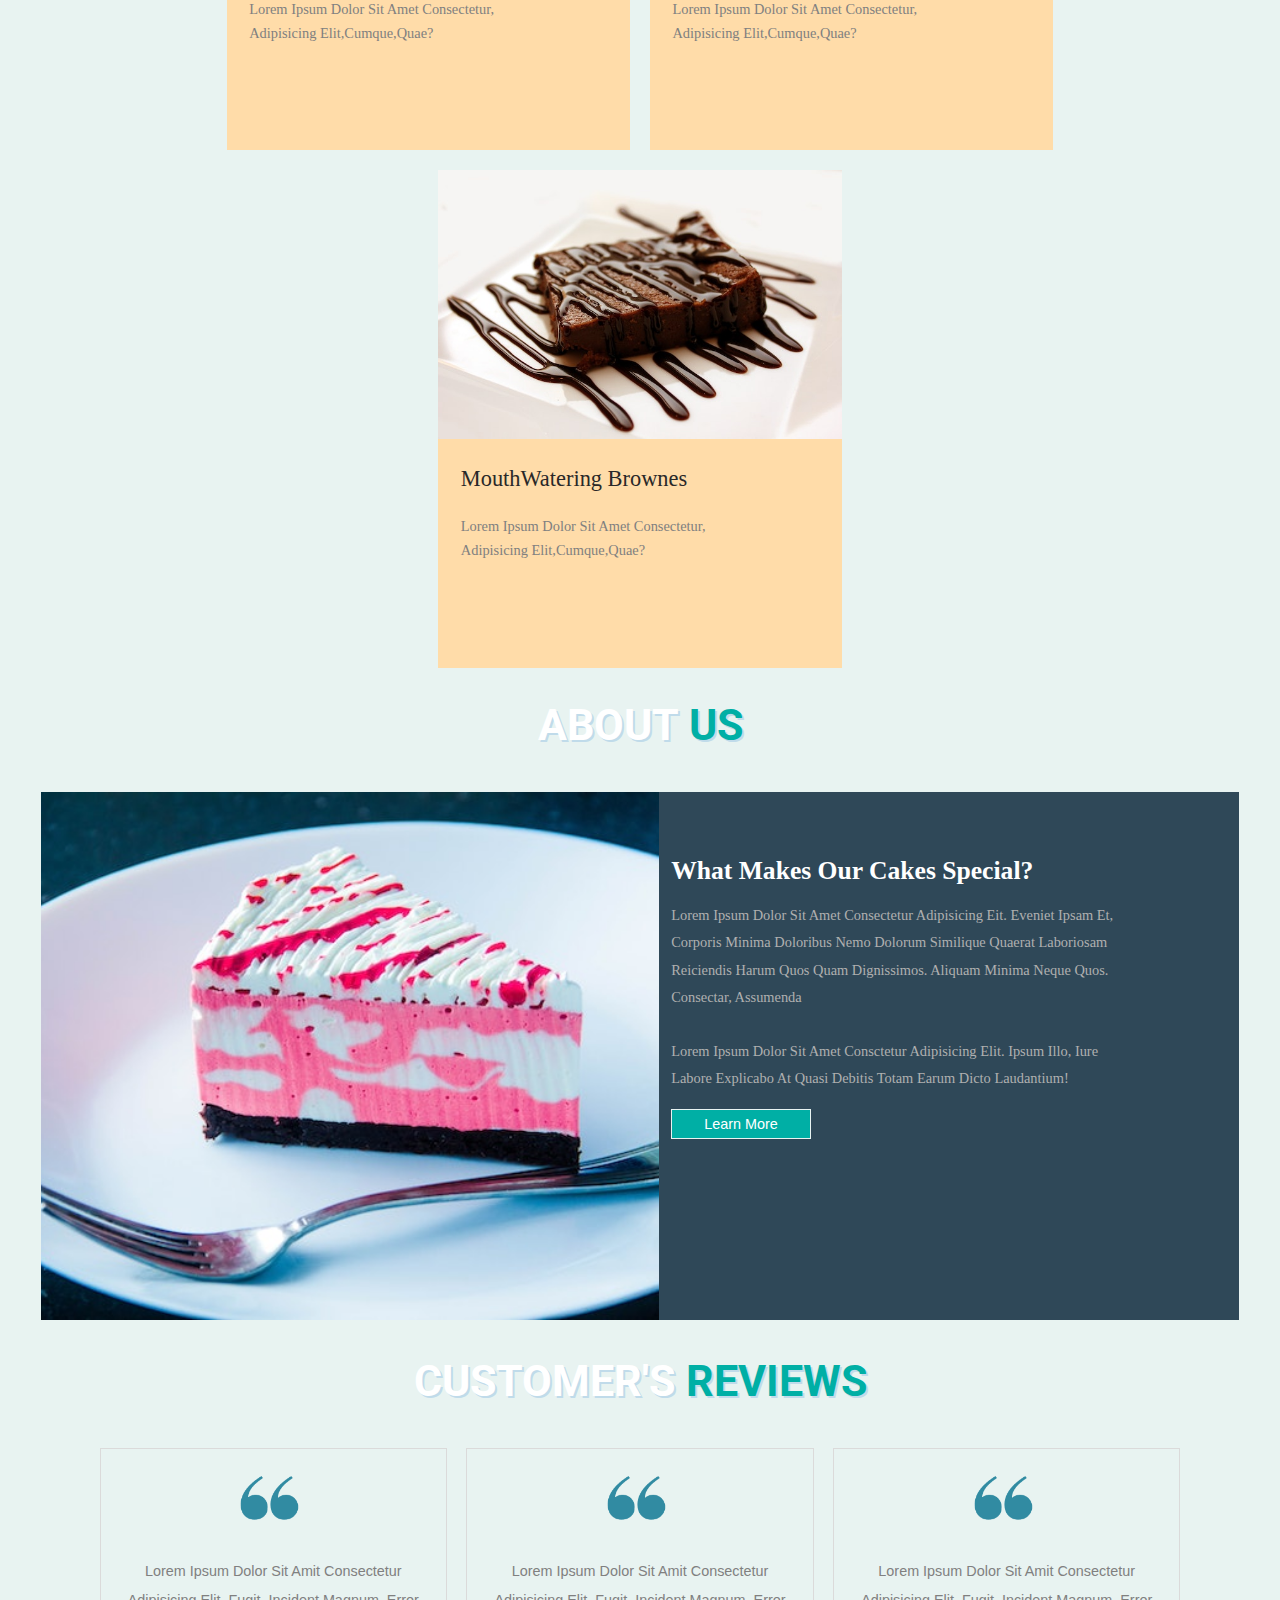
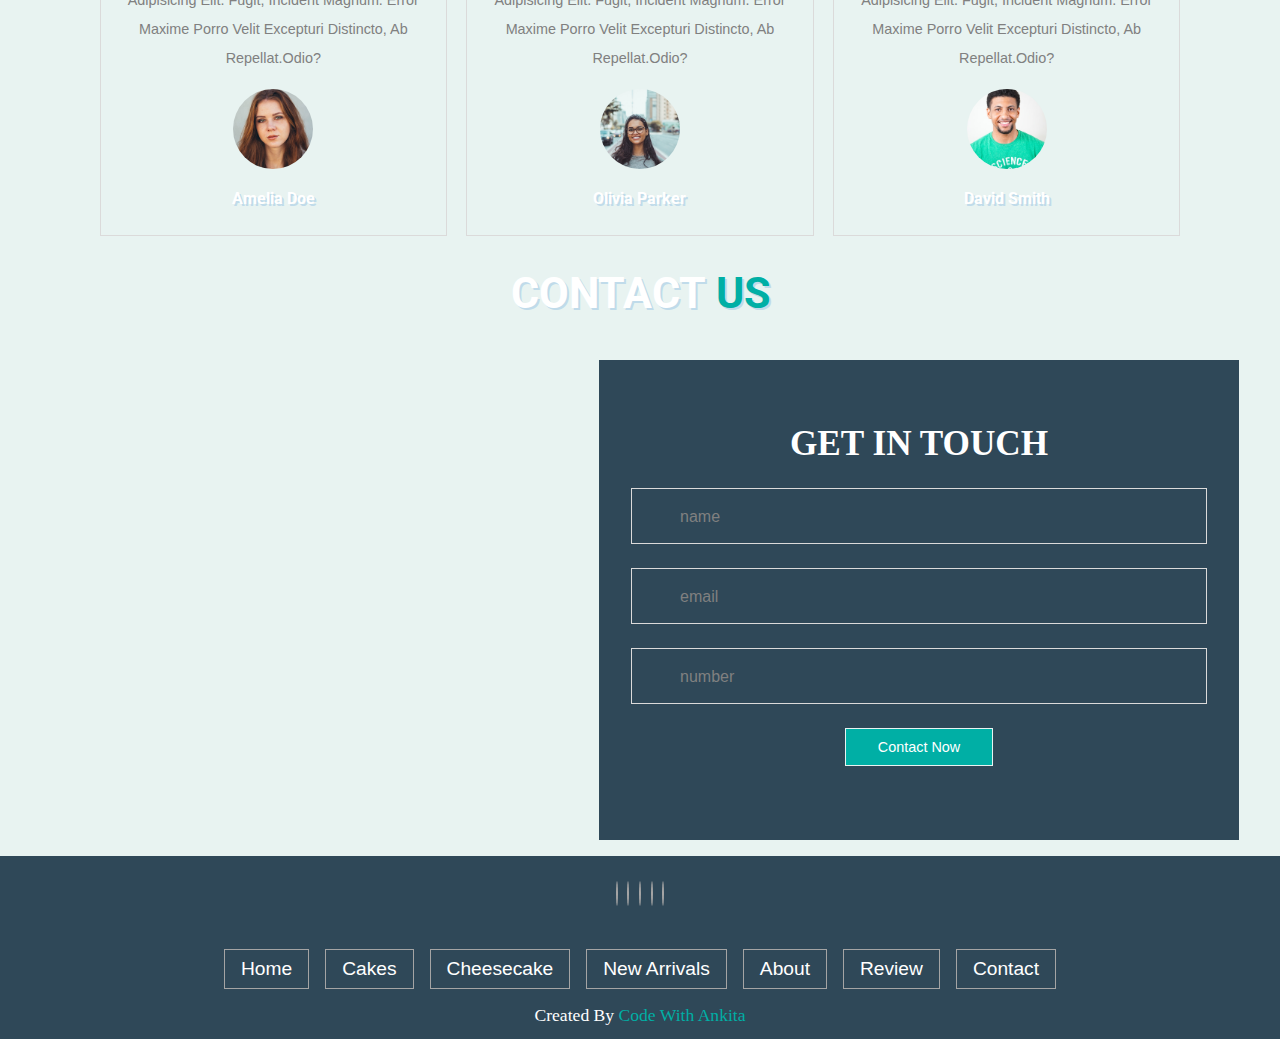
==== commit 83051097: "Updated style.css for AudioVerse landing page" ====
--- a/Project 06-BAKERY WEBSITE/index.html
+++ b/Project 06-BAKERY WEBSITE/index.html
@@ -29,7 +29,8 @@
             <div class="nav-icons">
                <div class="searchicon"><i class="fa-solid fa-magnifying-glass"></i></div>
                <div class="carticon"><i class="fa-solid fa-cart-plus"></i></div>
-               <div class="menu"><i class="fa-solid fa-bars"></i></div>
+               <div class="menu" id="menu-icon"><i class="fa-solid fa-bars"></i></div>
+
             </div>
              
             <!--Search Form  -->
@@ -79,6 +80,15 @@
                 <button id="add-cart-btn">Order Now</button>
             </div>
         </nav>
+        <div class="mobile-navlist" id="mobile-menu">
+          <a href="#home">Home</a>
+          <a href="#cakes">Cakes</a>
+          <a href="#cheesecake">Cheesecake</a>
+          <a href="#new-arrival">New Arrivals</a>
+          <a href="#about">About</a>
+          <a href="#review">Review</a>
+          <a href="#contact">Contact</a>
+      </div>
     </header>
     
     <!-- Hero Section -->
@@ -120,21 +130,22 @@
          </div>
           
          <!-- item four -->
-         <div class="cake-box">
+         
+        </div>
+         
+        <!-- item five -->
+        <div class="second-cakes-row"> 
+          <div class="cake-box">
             <img src="./Images/cakes/cake4.jpg" alt="" class="cake-images">
             <h3>Waffle Cake</h3>
             <div class="price">$15.88/-</div>
             <a href="#" class="addcakebtn">Add To Cart</a>
          </div>
-        </div>
-         
-        <!-- item five -->
-        <div class="second-cakes-row"> 
          <div class="cake-box">
             <img src="./Images/cakes/cake5.jpg" alt="" class="cake-images">
             <h3>weddding Cake</h3>
             <div class="price">$12.99</div>
-            <a href="#" class="addcakebtn">Add To Cart</a>         
+            <a  href="#" class="addcakebtn">Add To Cart</a>         
           </div>
 
          <!-- item six -->
@@ -259,7 +270,7 @@
      
       <!-- About -->
       <section class="aboutus" id="about">
-         <h1 class="title"><span>ABOUT</span> US</h1>
+         <h1 class="title">ABOUT<span> US</span></h1>
          <div class="about-box">
           <div class="left-card"><img src="./Images/cheesecakes/cheesecake1.jpg" alt=""></div>
           <div class="right-card">
--- a/Project 06-BAKERY WEBSITE/style.css
+++ b/Project 06-BAKERY WEBSITE/style.css
@@ -18,8 +18,6 @@
 }
 
 body{ 
-    /* height:100vh;
-    width:100%; */
     overflow-x:hidden;
     background-color: var(--main-bg-color);
 }
@@ -86,8 +84,8 @@
     cursor: pointer;
 }
 
-.header .nav-icons .menu{ 
-    display:none;
+.menu{ 
+    display: none;
 }  
 
 .header .searchinput{ 
@@ -109,7 +107,6 @@
     height:100%;
     border:none;
     outline:none;
-    /* padding:1.5rem; */
     padding:23px 30px;
     border-radius:2rem;
     background-color:var(--primary-text-color);
@@ -129,6 +126,27 @@
 
 .header .searchinput  label:hover{ 
    color:var(--nav-color);
+}
+
+.title{ 
+    font-size: 2.7em;
+    font-family: "Roboto", sans-serif;
+    font-weight:bolder;
+    font-style: normal;
+    color: var(--primary-text-color);
+    text-shadow: 2px 2px 0 var(--card-color);  
+    text-align: center;
+    padding-bottom:2.6rem;
+}
+
+.title span{ 
+    color:var(--nav-color);
+    -webkit-text-stroke-color:var(--nav-color);
+}
+
+section{ 
+    scroll-margin-top: 110px;
+    padding:1rem 3.2%;
 }
 
 /* Cart Items */
@@ -203,18 +221,46 @@
     letter-spacing:0.2em;
     padding:8px 6.7rem;
 }
-
-.title{ 
-    font-size: 2.7em;
-    font-family: "Roboto", sans-serif;
-    font-weight:bolder;
-    font-style: normal;
-    color: var(--primary-text-color);
-    text-shadow: 2px 2px 0 var(--card-color);  
-    text-align: center;
-    padding:2.6rem 0;   
-}
-
+.mobile-navlist{
+    display: none;
+}
+
+@media (max-width: 768px) {
+    .navlist {
+        display: none;
+    }
+
+    .menu {
+        display: block;
+        cursor: pointer;
+    }
+    
+   
+    
+    @media (max-width: 768px) {
+        .mobile-navlist {
+            display: none;
+            position: absolute;
+            top: 90px;
+            right: 0;
+            width: 100%;
+            background: var(--nav-color);
+            text-align: center;
+            box-shadow: #00afa5 1px 1px;
+        }
+    }
+
+    .mobile-navlist a {
+        display: block;
+        padding: 15px;
+        color: rgb(22, 18, 18);
+        text-decoration: none;
+    }
+
+    .mobile-navlist a:hover {
+        background: var(--black);
+    }
+}
 /* Hero Section*/
 
 .hero-section{ 
@@ -228,10 +274,6 @@
     background-position:right;
 }
 
-.hero-section .home-page{ 
-    padding:0 7%;
-}
-
 .hero-section .home-page h3{ 
     font-family:Verdana, Geneva, Tahoma, sans-serif;
     color:var(--primary-text-color);
@@ -266,15 +308,11 @@
 
 /* Cakes Page */
 
-.cakes-page span{ 
-    color:var(--nav-color);
-    -webkit-text-stroke-color:var(--nav-color);
-}
-
 .cakes-page .first-cakes-row{ 
     display: flex;
-    gap:18px;
-    padding:0 7%;
+        gap: 18px;
+        flex-wrap: wrap;
+        justify-content: center;
 }
 
 .cakes-page .first-cakes-row .cake-box{ 
@@ -349,6 +387,10 @@
     padding:10px 30px;
 } 
 
+.cake-box{ 
+    text-align: center;
+}
+
 .addcakebtn:hover{ 
     cursor: pointer;
     background-color:var(--main-bg-color);
@@ -357,11 +399,12 @@
 }
 
 .cakes-page .second-cakes-row{ 
-    display: flex;
-    gap:18px;
-    padding:0 7%;
-}
-
+    display: flex
+;
+    gap: 18px;
+    flex-wrap: wrap;
+    justify-content: center;
+}
 .cakes-page .second-cakes-row .cake-box { 
     margin-top:18px;
     background-color:#bad5d1;
@@ -388,17 +431,13 @@
 .cheesecake-page{ 
     text-align:center;
     font-family: Verdana, Geneva, Tahoma, sans-serif;
-    padding:0 7%;
-}
-
-.cheesecake-page span{ 
-    color:var(--nav-color);
-    -webkit-text-stroke-color:var(--nav-color);
 }
 
 .cheesecake-card{ 
     display: flex;
-    gap:1rem;
+    gap: 1rem;
+    flex-wrap: wrap;
+    justify-content: center;
 }
 
 .cheesecake-card 
@@ -472,15 +511,22 @@
     width: 100%;
 }
 
-.new-arrival span{ 
-    color:var(--nav-color);
-    -webkit-text-stroke-color:var(--nav-color);
-}
-
 .new-arrival .arrival-card{ 
-    display: flex;
-    padding:0 7%;
-    gap:20px;
+    display: flex
+;
+    gap: 20px;
+    justify-content: center;
+    align-content: center;
+    /* align-items: center; */
+    
+    flex-wrap: wrap;
+
+}
+    
+
+
+.arrival-card{ 
+    flex-wrap: wrap;
 }
 
 .new-arrival .arrival-card img{ 
@@ -533,15 +579,9 @@
     width: 100%;
 }
 
-.aboutus span{ 
-    color:var(--nav-color);
-    -webkit-text-stroke-color:var(--nav-color);
-}
-
 .about-box{ 
-    margin-top:2rem;
-    display:flex; 
-    margin-left:8%;
+    display: flex ;
+    justify-content: center;
 }
 
 .left-card img{ 
@@ -555,6 +595,7 @@
    height:58.6vh;
    width:82vh;
    padding-left:1%;
+   overflow: hidden;
 }
 
 .right-card h3{ 
@@ -586,19 +627,14 @@
 /* Review */
 
 .review{ 
-    /* width: 100%; */
     font-family: Verdana, Geneva, Tahoma, sans-serif;
-}
-
-.review span{ 
-    color:var(--nav-color);
-    -webkit-text-stroke-color:var(--nav-color);
 }
 
 .reviewcards{ 
     display:flex;
-    gap:1rem;
+    gap:1.2rem;
     justify-content: center;
+    flex-wrap: wrap;
 }
 
 .reviews-box{ 
@@ -655,17 +691,11 @@
     /* padding-bottom:1.5rem; */
 }
 
-.contact-us span{ 
-    color:var(--nav-color);
-    -webkit-text-stroke-color:var(--nav-color);
-}
-
 .contact-details{ 
   display: flex;
   justify-content: center;
-  flex-wrap: wrap;
+  /* flex-wrap: wrap; */
   height:30rem;
-  /* margin:2rem 0; */
 }
 
 .contact-details iframe{
@@ -768,6 +798,7 @@
     display: flex;
     justify-content: center; 
     gap:1rem;
+    flex-wrap: wrap;
 }
 
 .footer-list a{ 
@@ -775,7 +806,7 @@
    color:var(--primary-text-color);
    border:1px solid #a4a4a4;
    font:1.2rem Verdana, Geneva, Tahoma, sans-serif;
-   padding:0.7rem 1rem;
+   padding:0.5rem 1rem;
 }
 
 .footer-list a:hover{
@@ -783,9 +814,10 @@
     color:var(--primary-text-color);
 }
 
-.footer .credits{ 
- color:var(--primary-text-color);
-
+.footer .credits p{ 
+   color:var(--primary-text-color);
+   font-size:1.1rem;
+   padding-bottom:0.8rem;
 }
 
 .footer .credits span{ 
